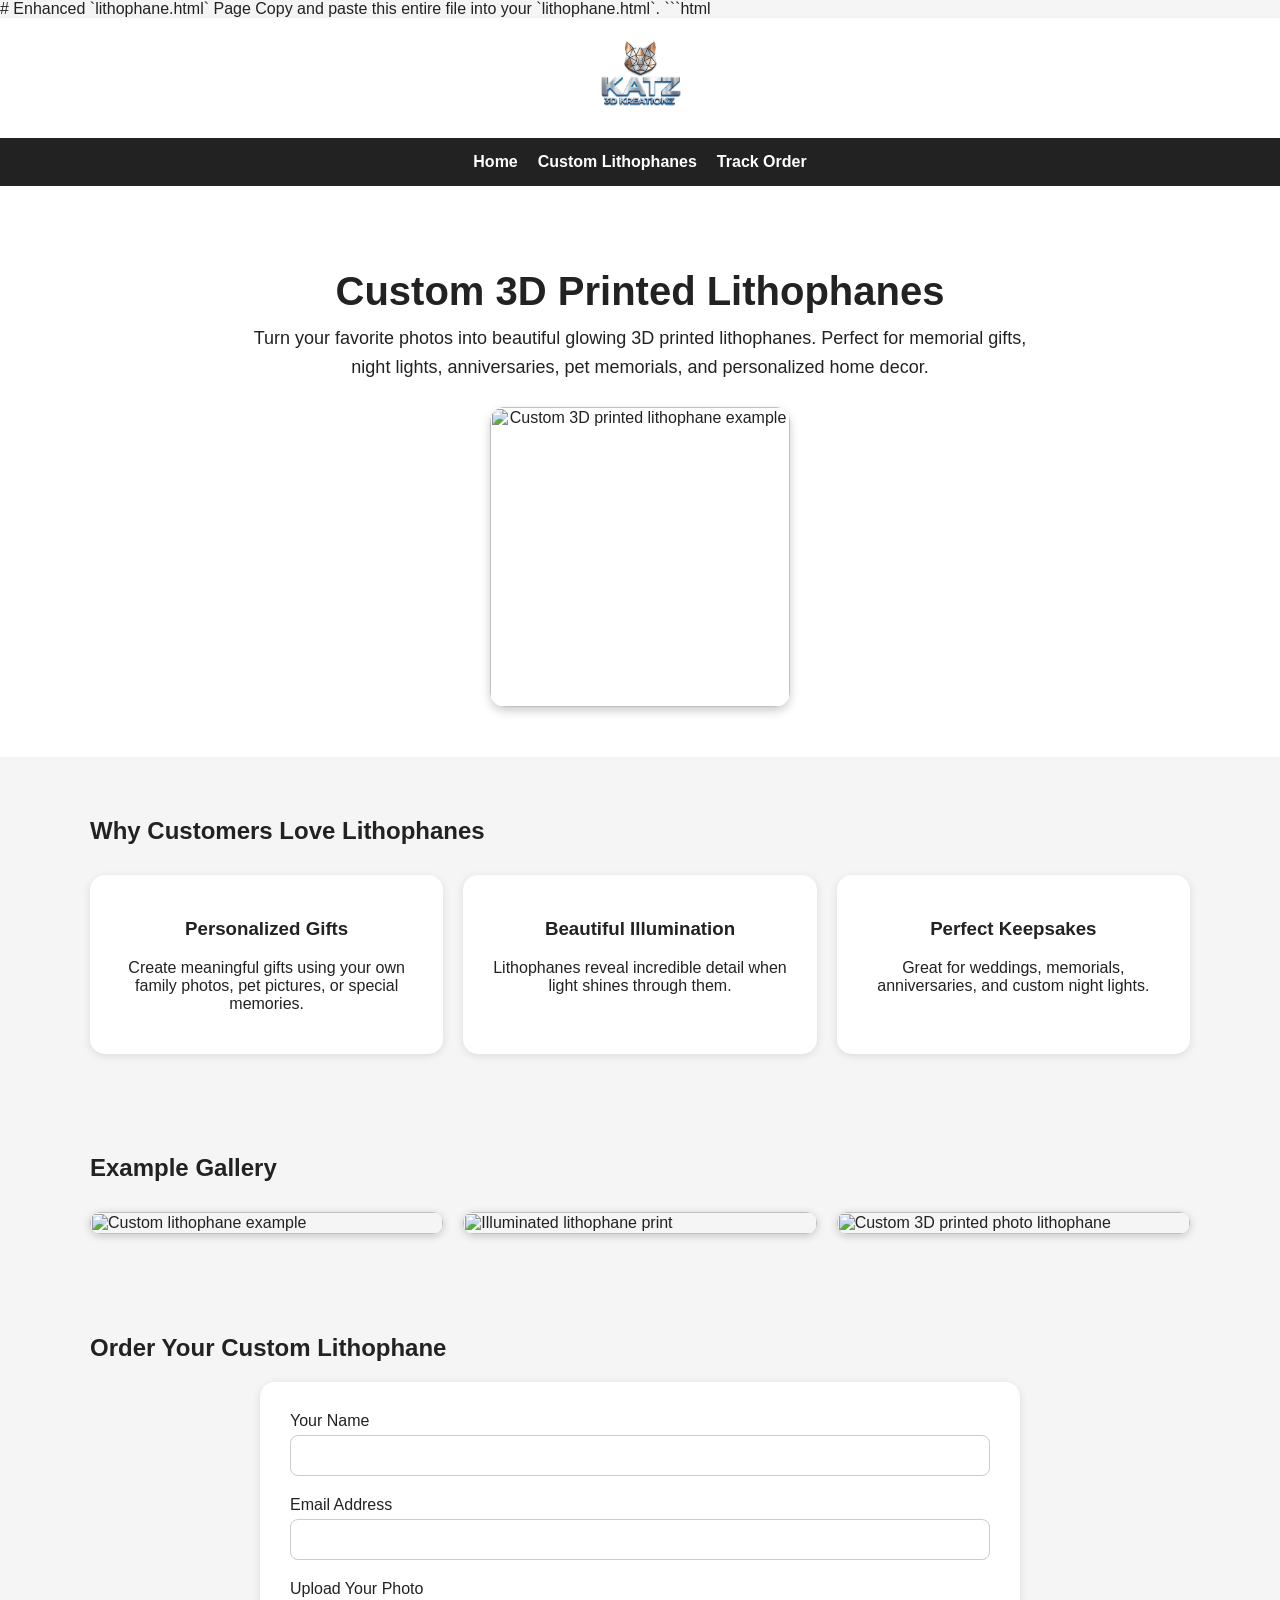
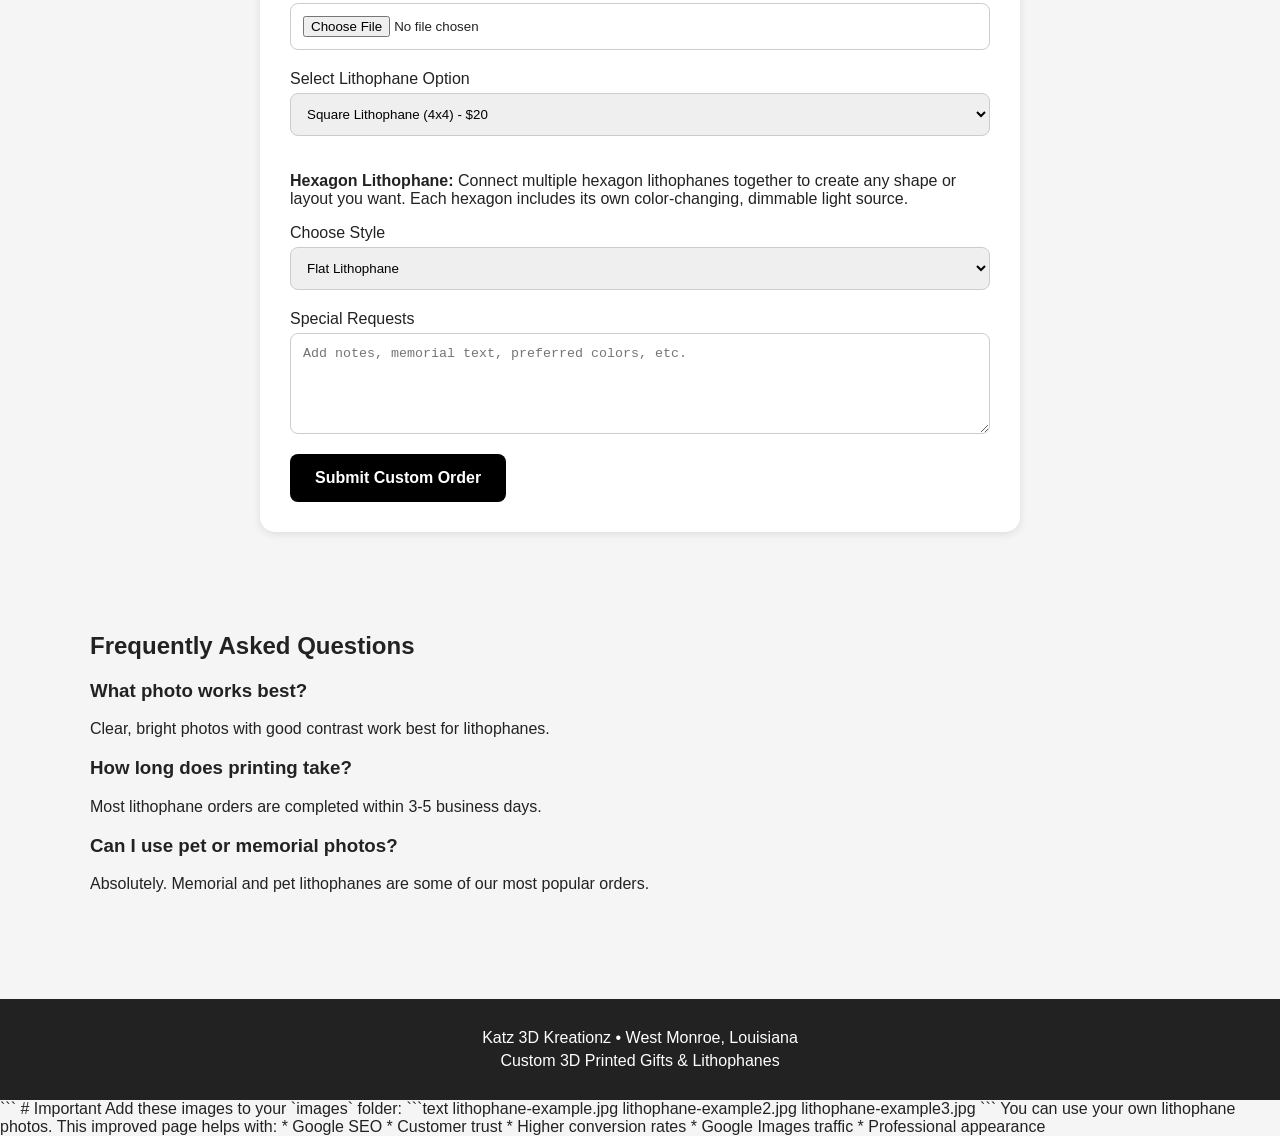
==== lithophane.html @ 4eb848ab "Initial commit via Netlify [skip ci]" ====
# Enhanced `lithophane.html` Page

Copy and paste this entire file into your `lithophane.html`.

```html
<!DOCTYPE html>
<html>

<head>

<title>
Custom 3D Printed Lithophanes | Katz 3D Kreationz
</title>

<meta charset="UTF-8">

<meta name="viewport" content="width=device-width, initial-scale=1.0">

<meta name="description"
content="Order custom 3D printed lithophanes from Katz 3D Kreationz. Turn your favorite photos into beautiful illuminated lithophane prints.">

<meta name="keywords"
content="custom lithophane, photo lithophane, 3D printed lithophane, custom night light, memorial lithophane, lithophane lamp">

<link rel="stylesheet" href="style.css">

<style>

body{
font-family:Arial,sans-serif;
margin:0;
padding:0;
background:#f5f5f5;
}

header{
background:white;
padding:15px;
text-align:center;
box-shadow:0 2px 5px rgba(0,0,0,0.1);
}

header img{
height:90px;
}

.navbar{
display:flex;
justify-content:center;
gap:20px;
padding:15px;
background:#222;
flex-wrap:wrap;
}

.navbar a{
color:white;
text-decoration:none;
font-weight:bold;
}

.hero{
text-align:center;
padding:50px 20px;
background:white;
}

.hero h1{
font-size:40px;
margin-bottom:10px;
}

.hero p{
font-size:18px;
max-width:800px;
margin:auto;
line-height:1.6;
}

.hero img{
width:300px;
max-width:90%;
border-radius:15px;
margin-top:25px;
box-shadow:0 4px 10px rgba(0,0,0,0.2);
}

.section{
padding:40px 20px;
max-width:1100px;
margin:auto;
}

.features{
display:grid;
grid-template-columns:repeat(auto-fit,minmax(250px,1fr));
gap:20px;
margin-top:30px;
}

.feature-box{
background:white;
padding:25px;
border-radius:15px;
box-shadow:0 2px 8px rgba(0,0,0,0.1);
text-align:center;
}

.gallery{
display:grid;
grid-template-columns:repeat(auto-fit,minmax(250px,1fr));
gap:20px;
margin-top:30px;
}

.gallery img{
width:100%;
border-radius:15px;
box-shadow:0 2px 8px rgba(0,0,0,0.2);
}

form{
background:white;
padding:30px;
border-radius:15px;
box-shadow:0 2px 8px rgba(0,0,0,0.1);
max-width:700px;
margin:auto;
}

input,
textarea,
select{
width:100%;
padding:12px;
margin-top:5px;
margin-bottom:20px;
border:1px solid #ccc;
border-radius:8px;
}

button{
background:black;
color:white;
padding:15px 25px;
border:none;
border-radius:8px;
font-size:16px;
cursor:pointer;
}

button:hover{
background:#444;
}

footer{
background:#222;
color:white;
text-align:center;
padding:25px;
margin-top:50px;
}

</style>

</head>

<body>

<header>

<img src="images/logo.png" alt="Katz 3D Kreationz Logo">

</header>

<nav class="navbar">

<a href="index.html">Home</a>
<a href="lithophane.html">Custom Lithophanes</a>
<a href="track.html">Track Order</a>

</nav>

<section class="hero">

<h1>Custom 3D Printed Lithophanes</h1>

<p>
Turn your favorite photos into beautiful glowing 3D printed lithophanes.
Perfect for memorial gifts, night lights, anniversaries, pet memorials,
and personalized home decor.
</p>

<img src="images/lithophane-example.jpg"
alt="Custom 3D printed lithophane example">

</section>

<section class="section">

<h2>Why Customers Love Lithophanes</h2>

<div class="features">

<div class="feature-box">
<h3>Personalized Gifts</h3>
<p>
Create meaningful gifts using your own family photos,
pet pictures, or special memories.
</p>
</div>

<div class="feature-box">
<h3>Beautiful Illumination</h3>
<p>
Lithophanes reveal incredible detail when light shines through them.
</p>
</div>

<div class="feature-box">
<h3>Perfect Keepsakes</h3>
<p>
Great for weddings, memorials, anniversaries,
and custom night lights.
</p>
</div>

</div>

</section>

<section class="section">

<h2>Example Gallery</h2>

<div class="gallery">

<img src="images/lithophane-example.jpg"
alt="Custom lithophane example">

<img src="images/lithophane-example2.jpg"
alt="Illuminated lithophane print">

<img src="images/lithophane-example3.jpg"
alt="Custom 3D printed photo lithophane">

</div>

</section>

<section class="section">

<h2>Order Your Custom Lithophane</h2>

<form>

<label>Your Name</label>
<input type="text" required>

<label>Email Address</label>
<input type="email" required>

<label>Upload Your Photo</label>
<input type="file" accept="image/*" required>

<label>Select Lithophane Option</label>
<select>
<option>Square Lithophane (4x4) - $20</option>
<option>Night Light Lithophane - $10</option>
<option>Hexagon Lithophane - $20</option>
</select>

<p>
<strong>Hexagon Lithophane:</strong>
Connect multiple hexagon lithophanes together to create any shape or layout you want. Each hexagon includes its own color-changing, dimmable light source.
</p>

<label>Choose Style</label>
<select>
<option>Flat Lithophane</option>
<option>Curved Lithophane</option>
<option>Lithophane Night Light</option>
<option>Lithophane Lamp Shade</option>
</select>

<label>Special Requests</label>
<textarea rows="5"
placeholder="Add notes, memorial text, preferred colors, etc."></textarea>

<button type="submit">
Submit Custom Order
</button>

</form>

</section>

<section class="section">

<h2>Frequently Asked Questions</h2>

<h3>What photo works best?</h3>
<p>
Clear, bright photos with good contrast work best for lithophanes.
</p>

<h3>How long does printing take?</h3>
<p>
Most lithophane orders are completed within 3-5 business days.
</p>

<h3>Can I use pet or memorial photos?</h3>
<p>
Absolutely. Memorial and pet lithophanes are some of our most popular orders.
</p>

</section>

<footer>

<p>
Katz 3D Kreationz • West Monroe, Louisiana
</p>

<p>
Custom 3D Printed Gifts & Lithophanes
</p>

</footer>

</body>
</html>
```

# Important

Add these images to your `images` folder:

```text
lithophane-example.jpg
lithophane-example2.jpg
lithophane-example3.jpg
```

You can use your own lithophane photos.

This improved page helps with:

* Google SEO
* Customer trust
* Higher conversion rates
* Google Images traffic
* Professional appearance
---- style.css ----
/* GLOBAL */

body{
font-family:Arial,sans-serif;
margin:0;
padding:0;
background:#f4f4f4;
color:#222;
}

/* HEADER */

.top-header{
display:flex;
justify-content:space-between;
align-items:center;
padding:15px 20px;
background:#222;
color:white;
flex-wrap:wrap;
}

.logo-area{
display:flex;
align-items:center;
gap:15px;
flex-wrap:wrap;
}

.logo-area img{
height:100px;
width:auto;
}

.site-text h1{
margin:0;
font-size:28px;
}

.site-text h2{
margin:5px 0;
font-size:18px;
font-weight:normal;
}

.site-text p{
margin:4px 0;
font-size:14px;
}

/* CART BUTTON */

.cart-button{
background:#ff6600;
padding:10px 16px;
border-radius:8px;
cursor:pointer;
font-weight:bold;
}

.cart-button:hover{
background:#e65c00;
}

/* NAVIGATION */

.navbar{
background:#444;
padding:15px;
display:flex;
justify-content:center;
gap:25px;
flex-wrap:wrap;
position:sticky;
top:0;
z-index:1000;
}

.navbar a{
color:white;
text-decoration:none;
font-weight:bold;
font-size:16px;
transition:0.2s;
}

.navbar a:hover{
color:#ffcc99;
}

/* HERO BANNER */

.hero-banner{
background:
linear-gradient(rgba(0,0,0,0.6), rgba(0,0,0,0.6)),
url("images/banner.jpg");
background-size:cover;
background-position:center;
color:white;
text-align:center;
padding:80px 20px;
}

.hero-banner h2{
font-size:42px;
margin-bottom:15px;
}

.hero-banner p{
font-size:20px;
margin-bottom:25px;
}

.hero-button{
background:#ff6600;
color:white;
padding:14px 24px;
text-decoration:none;
border-radius:8px;
font-weight:bold;
display:inline-block;
}

.hero-button:hover{
background:#e65c00;
}

/* SEO SECTION */

.seo-text{
background:white;
padding:40px 20px;
text-align:center;
}

.seo-text h2{
font-size:30px;
margin-bottom:15px;
}

.seo-text p{
max-width:900px;
margin:auto;
line-height:1.6;
font-size:18px;
}

/* CATEGORY HEADINGS */

.category-title{
text-align:center;
font-size:32px;
margin-top:50px;
margin-bottom:15px;
color:#222;
}

/* PRODUCT GRID */

.products{
display:grid;
grid-template-columns:repeat(auto-fit,minmax(300px,1fr));
gap:25px;
padding:30px;
max-width:1400px;
margin:auto;
}

/* PRODUCT CARD */

.product{
background:white;
padding:15px;
border-radius:15px;
box-shadow:0 4px 12px rgba(0,0,0,0.1);
text-align:center;
transition:0.3s;
display:flex;
flex-direction:column;
height:100%;
}

.product:hover{
transform:translateY(-5px);
box-shadow:0 8px 20px rgba(0,0,0,0.15);
}

.product button{
margin-top:auto;
}

/* PRODUCT IMAGE */

.image-container{
overflow:hidden;
border-radius:12px;
}

.image-container img{
width:100%;
height:240px;
object-fit:contain;
background:white;
display:block;
transition:0.3s;
}

.image-container:hover img{
transform:scale(1.05);
}

/* PRODUCT TEXT */

.product h2{
font-size:20px;
margin:12px 0 8px;
}

.product p{
font-size:16px;
margin:8px 0;
}

/* PRODUCT OPTION LISTS */

.product ul{
list-style:none;
padding:10px;
margin:10px 0;
background:#f8f8f8;
border-radius:8px;
}

.product li{
font-size:14px;
margin:4px 0;
font-weight:bold;
color:#444;
}

/* FORM ELEMENTS */

select,
input,
textarea{
padding:10px;
border-radius:8px;
border:1px solid #ccc;
margin-top:5px;
margin-bottom:10px;
width:100%;
box-sizing:border-box;
}

/* BUTTONS */

button{
background:#ff6600;
border:none;
color:white;
padding:12px 18px;
cursor:pointer;
border-radius:8px;
font-size:15px;
font-weight:bold;
transition:0.2s;
}

button:hover{
background:#e65c00;
}

/* CART */

.cart{
position:fixed;
top:0;
right:-350px;
width:320px;
height:100%;
background:white;
padding:20px;
box-shadow:-2px 0 10px rgba(0,0,0,0.2);
transition:0.3s;
z-index:2000;
overflow-y:auto;
box-sizing:border-box;
}

.cart.open{
right:0;
}

.cart h2{
margin-top:0;
}

.cart ul{
padding-left:20px;
}

/* LITHOPHANE PAGE */

.page-container{
max-width:1200px;
margin:auto;
padding:20px;
}

.litho-compare{
display:flex;
gap:25px;
margin:30px 0;
flex-wrap:wrap;
justify-content:center;
}

.litho-box{
flex:1;
text-align:center;
min-width:250px;
}

.litho-box img{
width:100%;
max-width:350px;
border-radius:12px;
box-shadow:0 4px 10px rgba(0,0,0,0.2);
transition:0.3s;
}

.litho-box img:hover{
transform:scale(1.05);
}

/* FOOTER */

footer{
background:#222;
color:white;
text-align:center;
padding:25px;
margin-top:50px;
}

footer p{
margin:5px 0;
}

/* MOBILE */

@media (max-width:768px){

.top-header{
flex-direction:column;
text-align:center;
gap:15px;
}

.logo-area{
flex-direction:column;
text-align:center;
}

.logo-area img{
height:80px;
}

.site-text h1{
font-size:24px;
}

.navbar{
flex-direction:column;
gap:12px;
padding:15px;
}

.navbar a{
display:block;
width:90%;
padding:12px;
background:#333;
border-radius:8px;
}

.hero-banner{
padding:50px 15px;
}

.hero-banner h2{
font-size:30px;
}

.hero-banner p{
font-size:16px;
}

.products{
grid-template-columns:1fr;
padding:15px;
}

.image-container img{
height:260px;
}

button{
width:100%;
}

.cart{
width:100%;
right:-100%;
}

.cart.open{
right:0;
}

.litho-compare{
flex-direction:column;
align-items:center;
}

.litho-box{
width:100%;
}

}
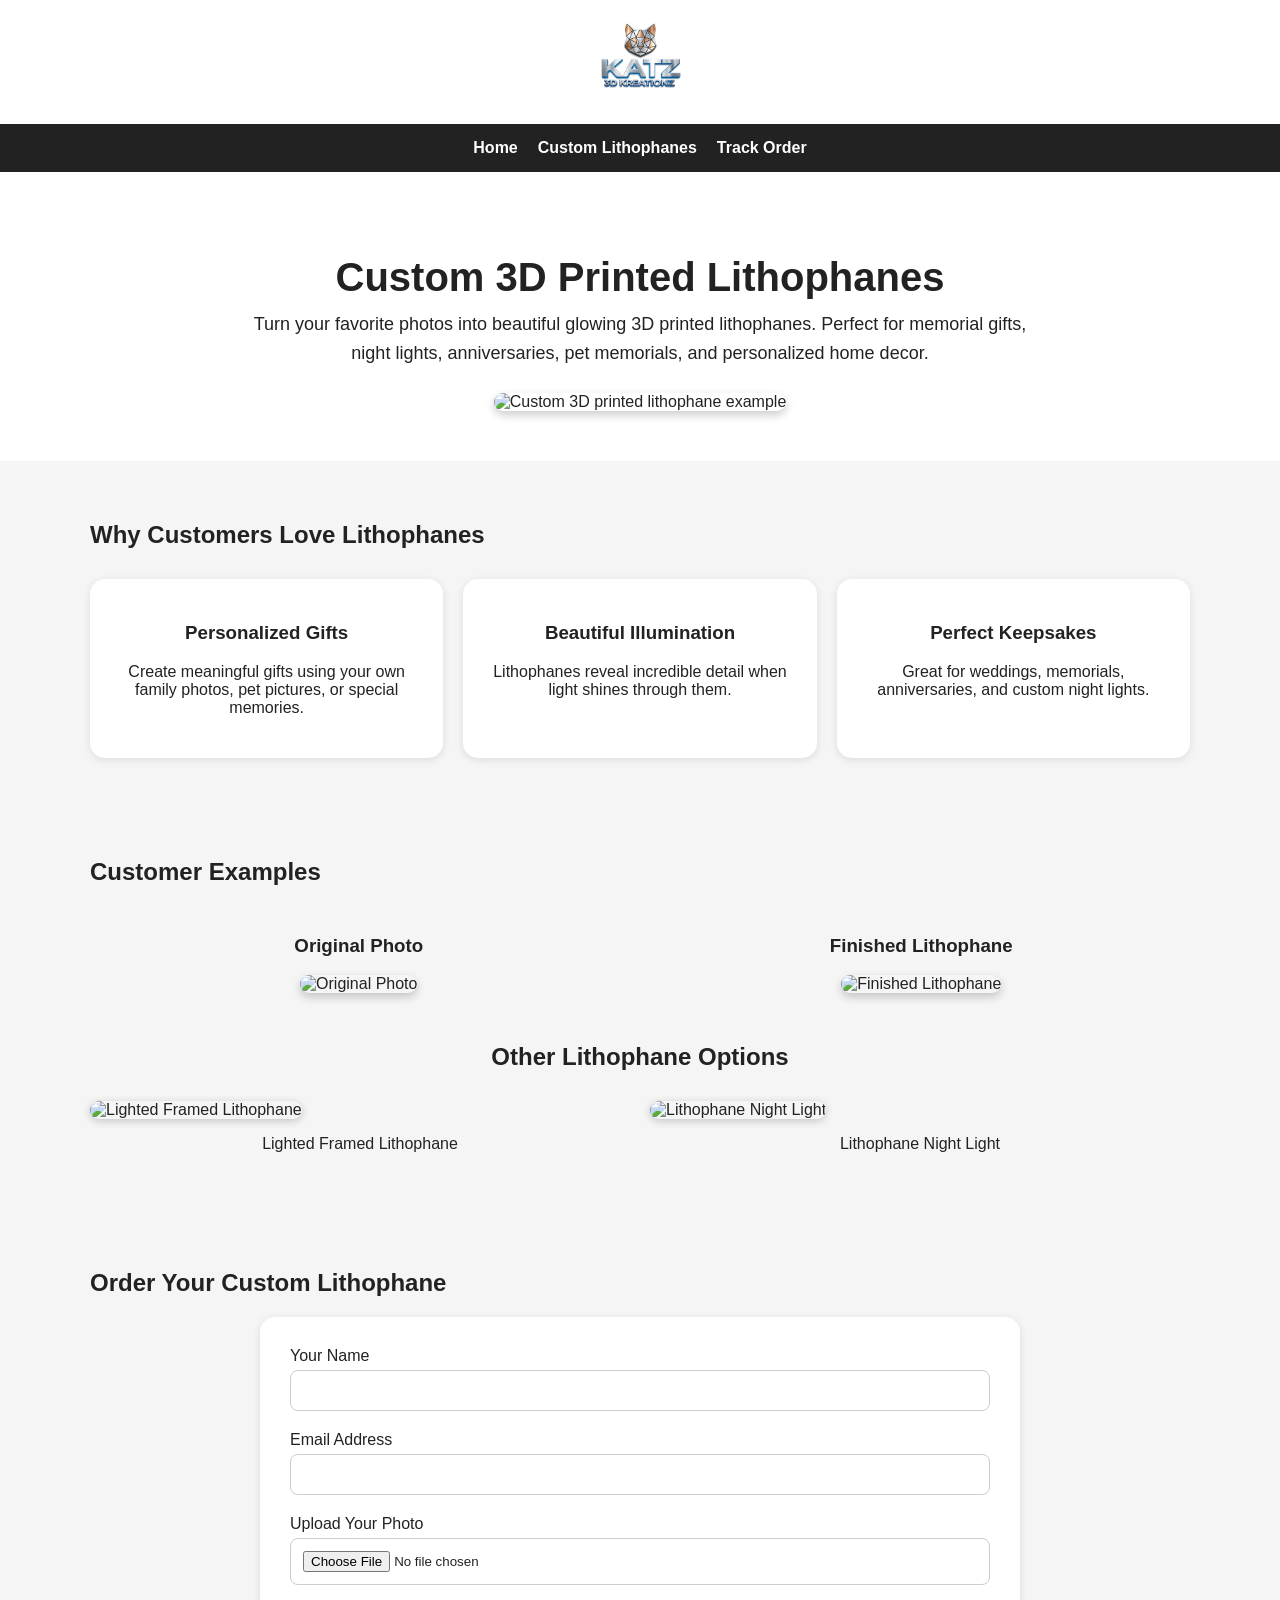
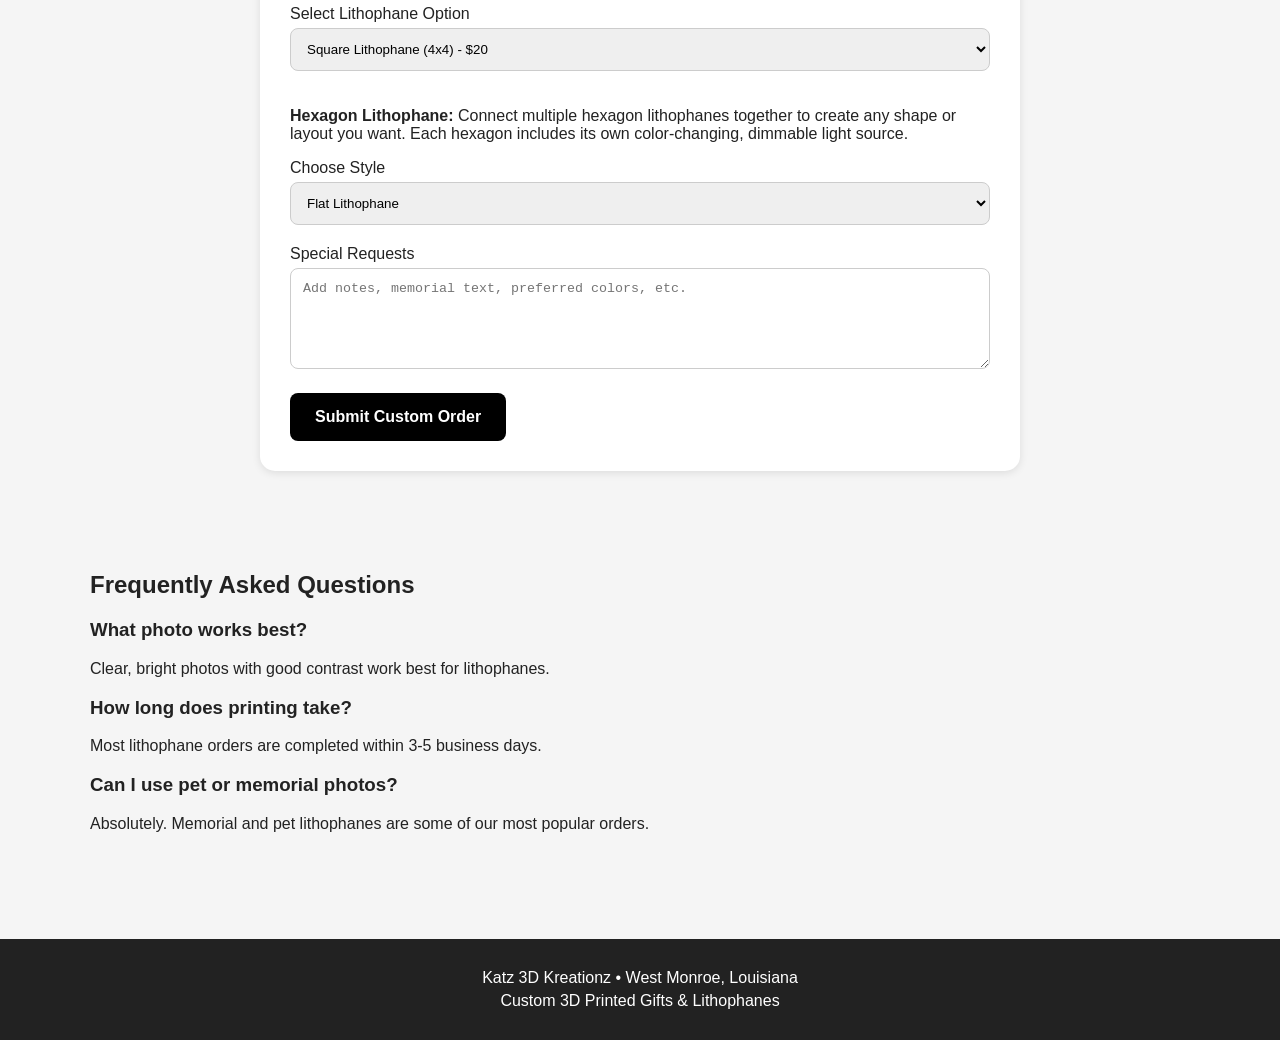
==== commit b48515fe: "Update lithophane.html updated 6/13" ====
--- a/lithophane.html
+++ b/lithophane.html
@@ -1,8 +1,3 @@
-# Enhanced `lithophane.html` Page
-
-Copy and paste this entire file into your `lithophane.html`.
-
-```html
 <!DOCTYPE html>
 <html>
 
@@ -191,7 +186,7 @@
 and personalized home decor.
 </p>
 
-<img src="images/lithophane-example.jpg"
+<img src="images/mitchell_litho.jpg"
 alt="Custom 3D printed lithophane example">
 
 </section>
@@ -231,18 +226,49 @@
 
 <section class="section">
 
-<h2>Example Gallery</h2>
+<h2>Customer Examples</h2>
+
+<div class="litho-compare">
+
+<div class="litho-box">
+<h3>Original Photo</h3>
+
+<img src="images/mitchell_tank.jpg"
+alt="Original Photo">
+</div>
+
+<div class="litho-box">
+<h3>Finished Lithophane</h3>
+
+<img src="images/mitchell_litho.jpg"
+alt="Finished Lithophane">
+</div>
+
+</div>
+
+<h2 style="text-align:center;margin-top:50px;">
+Other Lithophane Options
+</h2>
 
 <div class="gallery">
 
-<img src="images/lithophane-example.jpg"
-alt="Custom lithophane example">
-
-<img src="images/lithophane-example2.jpg"
-alt="Illuminated lithophane print">
-
-<img src="images/lithophane-example3.jpg"
-alt="Custom 3D printed photo lithophane">
+<div>
+<img src="images/tank_litho.jpg"
+alt="Lighted Framed Lithophane">
+
+<p style="text-align:center;">
+Lighted Framed Lithophane
+</p>
+</div>
+
+<div>
+<img src="images/nightlight.jpg"
+alt="Lithophane Night Light">
+
+<p style="text-align:center;">
+Lithophane Night Light
+</p>
+</div>
 
 </div>
 
@@ -330,24 +356,5 @@
 
 </body>
 </html>
-```
-
-# Important
-
-Add these images to your `images` folder:
-
-```text
-lithophane-example.jpg
-lithophane-example2.jpg
-lithophane-example3.jpg
-```
-
-You can use your own lithophane photos.
-
-This improved page helps with:
-
-* Google SEO
-* Customer trust
-* Higher conversion rates
-* Google Images traffic
-* Professional appearance
+
+
